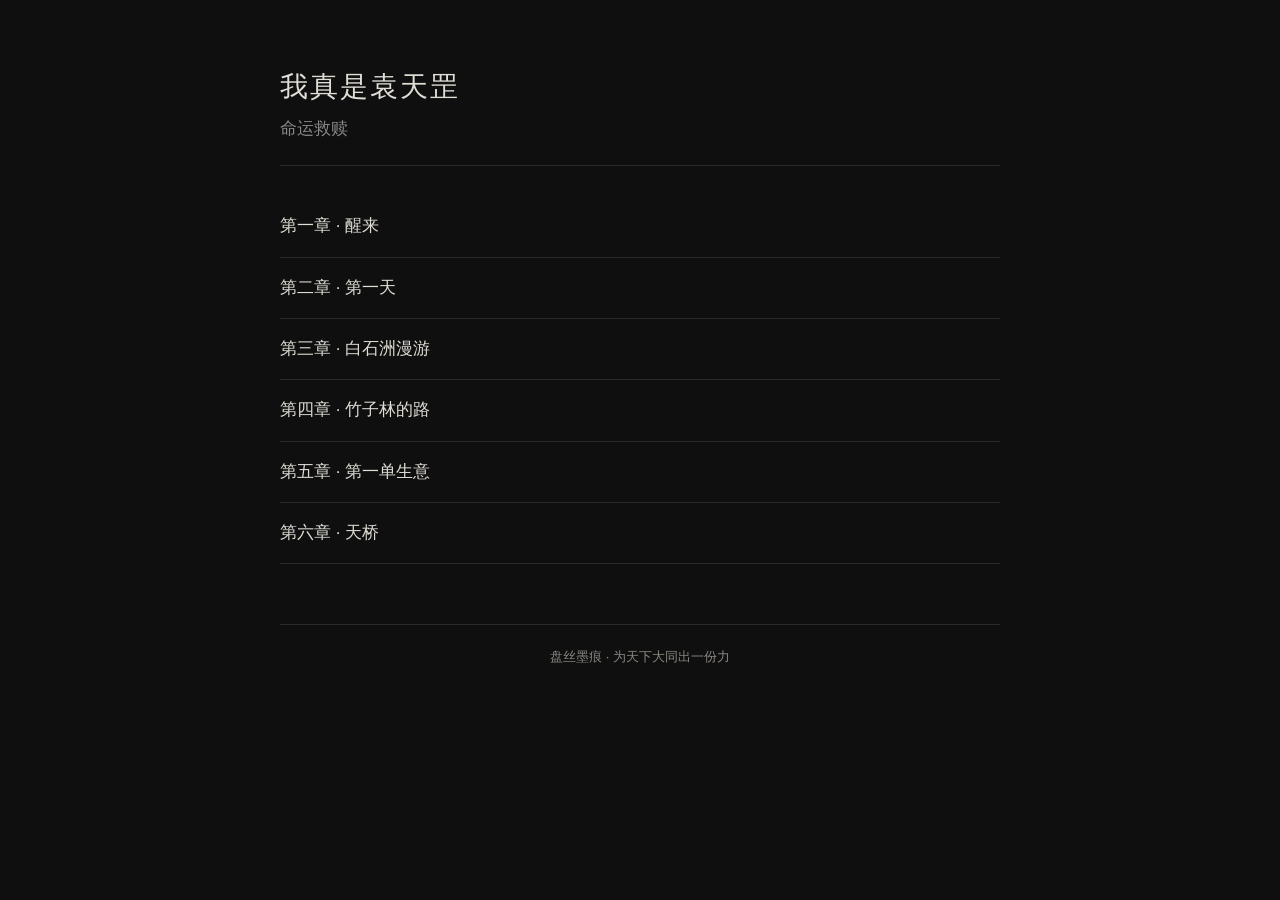
==== index.html @ 972b1960 "第06章-天桥：天桥摆摊、段师傅初登场、第四片记忆碎片" ====
<!DOCTYPE html><html lang=zh-CN><head><meta charset=UTF-8><title>我真是袁天罡</title><link rel=stylesheet href=css/style.css></head><body><div class=site-header><h1>我真是袁天罡</h1><p style=color:#888>命运救赎</p></div><ul class=chapter-list><li><a href=ch01.html>第一章 · 醒来</a></li><li><a href=ch02.html>第二章 · 第一天</a></li><li><a href=ch03.html>第三章 · 白石洲漫游</a></li><li><a href=ch04.html>第四章 · 竹子林的路</a></li>
<li><a href=ch05.html>第五章 · 第一单生意</a></li>
<li><a href=ch06.html>第六章 · 天桥</a></li></ul><div class=site-footer><p>盘丝墨痕 · 为天下大同出一份力</p></div></body></html>
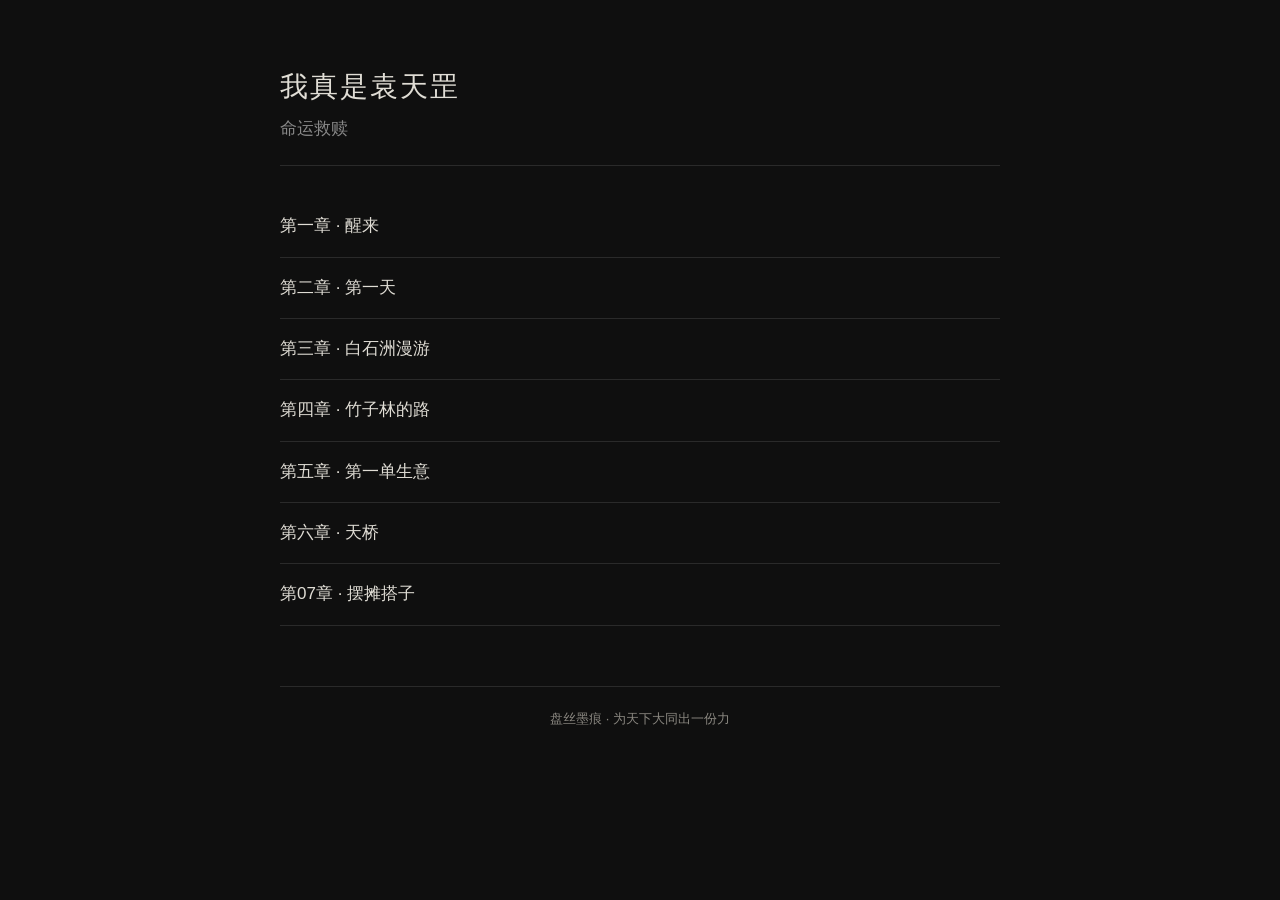
==== commit cbabd8d8: "Update index.html - add ch07" ====
--- a/index.html
+++ b/index.html
@@ -1,3 +1,4 @@
-<!DOCTYPE html><html lang=zh-CN><head><meta charset=UTF-8><title>我真是袁天罡</title><link rel=stylesheet href=css/style.css></head><body><div class=site-header><h1>我真是袁天罡</h1><p style=color:#888>命运救赎</p></div><ul class=chapter-list><li><a href=ch01.html>第一章 · 醒来</a></li><li><a href=ch02.html>第二章 · 第一天</a></li><li><a href=ch03.html>第三章 · 白石洲漫游</a></li><li><a href=ch04.html>第四章 · 竹子林的路</a></li>
+<!DOCTYPE html><!-- v2 --><html lang=zh-CN><head><meta charset=UTF-8><title>我真是袁天罡</title><link rel=stylesheet href=css/style.css></head><body><div class=site-header><h1>我真是袁天罡</h1><p style=color:#888>命运救赎</p></div><ul class=chapter-list><li><a href=ch01.html>第一章 · 醒来</a></li><li><a href=ch02.html>第二章 · 第一天</a></li><li><a href=ch03.html>第三章 · 白石洲漫游</a></li><li><a href=ch04.html>第四章 · 竹子林的路</a></li>
 <li><a href=ch05.html>第五章 · 第一单生意</a></li>
-<li><a href=ch06.html>第六章 · 天桥</a></li></ul><div class=site-footer><p>盘丝墨痕 · 为天下大同出一份力</p></div></body></html>+<li><a href=ch06.html>第六章 · 天桥</a></li>  <li><a href="ch07.html">第07章 · 摆摊搭子</a></li>
+    </ul><div class=site-footer><p>盘丝墨痕 · 为天下大同出一份力</p></div></body></html>
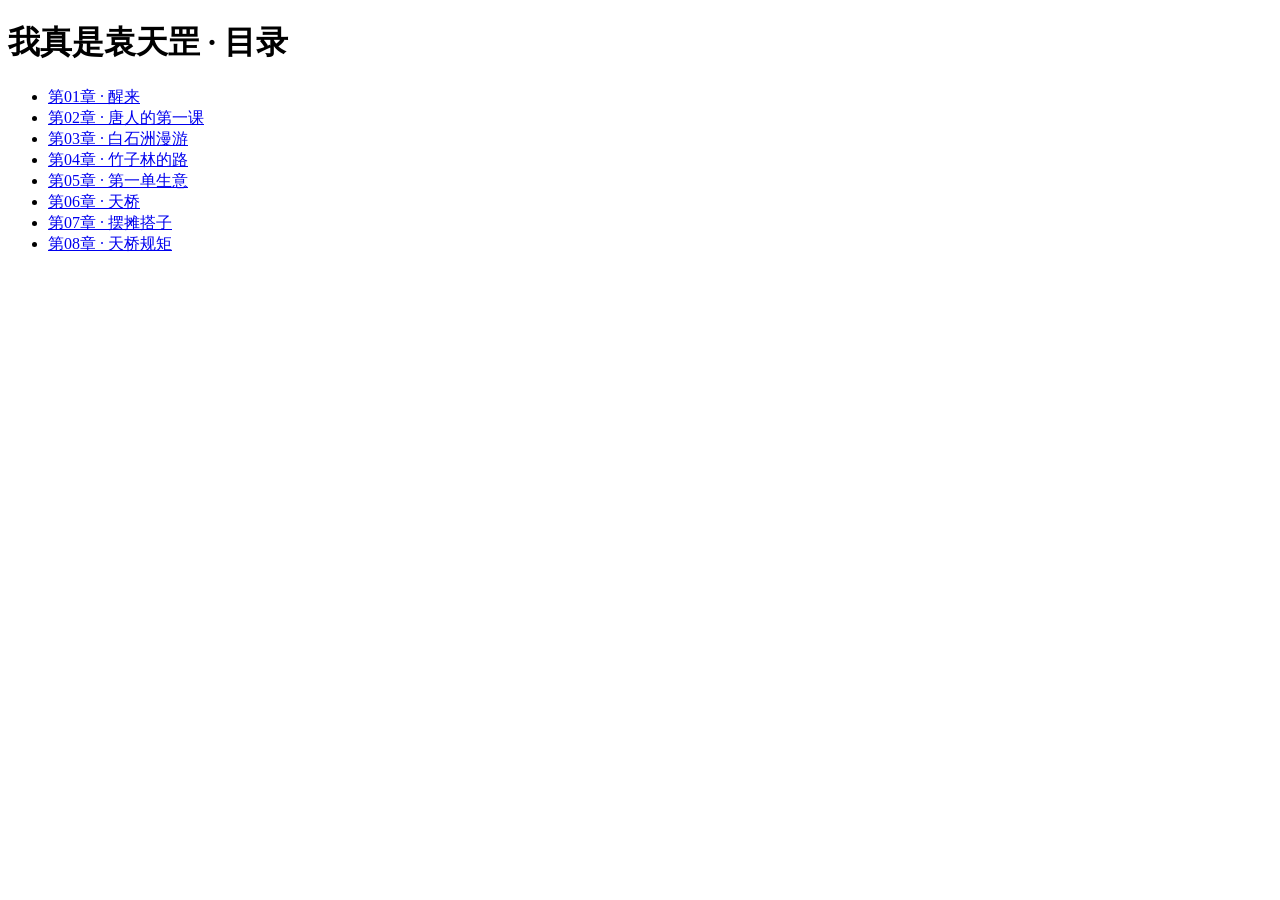
==== commit e3bae5a5: "Update index.html" ====
--- a/index.html
+++ b/index.html
@@ -1,4 +1,10 @@
-<!DOCTYPE html><!-- v2 --><html lang=zh-CN><head><meta charset=UTF-8><title>我真是袁天罡</title><link rel=stylesheet href=css/style.css></head><body><div class=site-header><h1>我真是袁天罡</h1><p style=color:#888>命运救赎</p></div><ul class=chapter-list><li><a href=ch01.html>第一章 · 醒来</a></li><li><a href=ch02.html>第二章 · 第一天</a></li><li><a href=ch03.html>第三章 · 白石洲漫游</a></li><li><a href=ch04.html>第四章 · 竹子林的路</a></li>
-<li><a href=ch05.html>第五章 · 第一单生意</a></li>
-<li><a href=ch06.html>第六章 · 天桥</a></li>  <li><a href="ch07.html">第07章 · 摆摊搭子</a></li>
-    </ul><div class=site-footer><p>盘丝墨痕 · 为天下大同出一份力</p></div></body></html>+<!DOCTYPE html><html lang="zh-CN"><head><meta charset="UTF-8"><meta name="viewport" content="width=device-width,initial-scale=1.0"><title>我真是袁天罡 · 目录</title></head><body><h1>我真是袁天罡 · 目录</h1><ul>
+<li><a href="ch01.html">第01章 · 醒来</a></li>
+<li><a href="ch02.html">第02章 · 唐人的第一课</a></li>
+<li><a href="ch03.html">第03章 · 白石洲漫游</a></li>
+<li><a href="ch04.html">第04章 · 竹子林的路</a></li>
+<li><a href="ch05.html">第05章 · 第一单生意</a></li>
+<li><a href="ch06.html">第06章 · 天桥</a></li>
+<li><a href="ch07.html">第07章 · 摆摊搭子</a></li>
+<li><a href="ch08.html">第08章 · 天桥规矩</a></li>
+</ul></body></html>
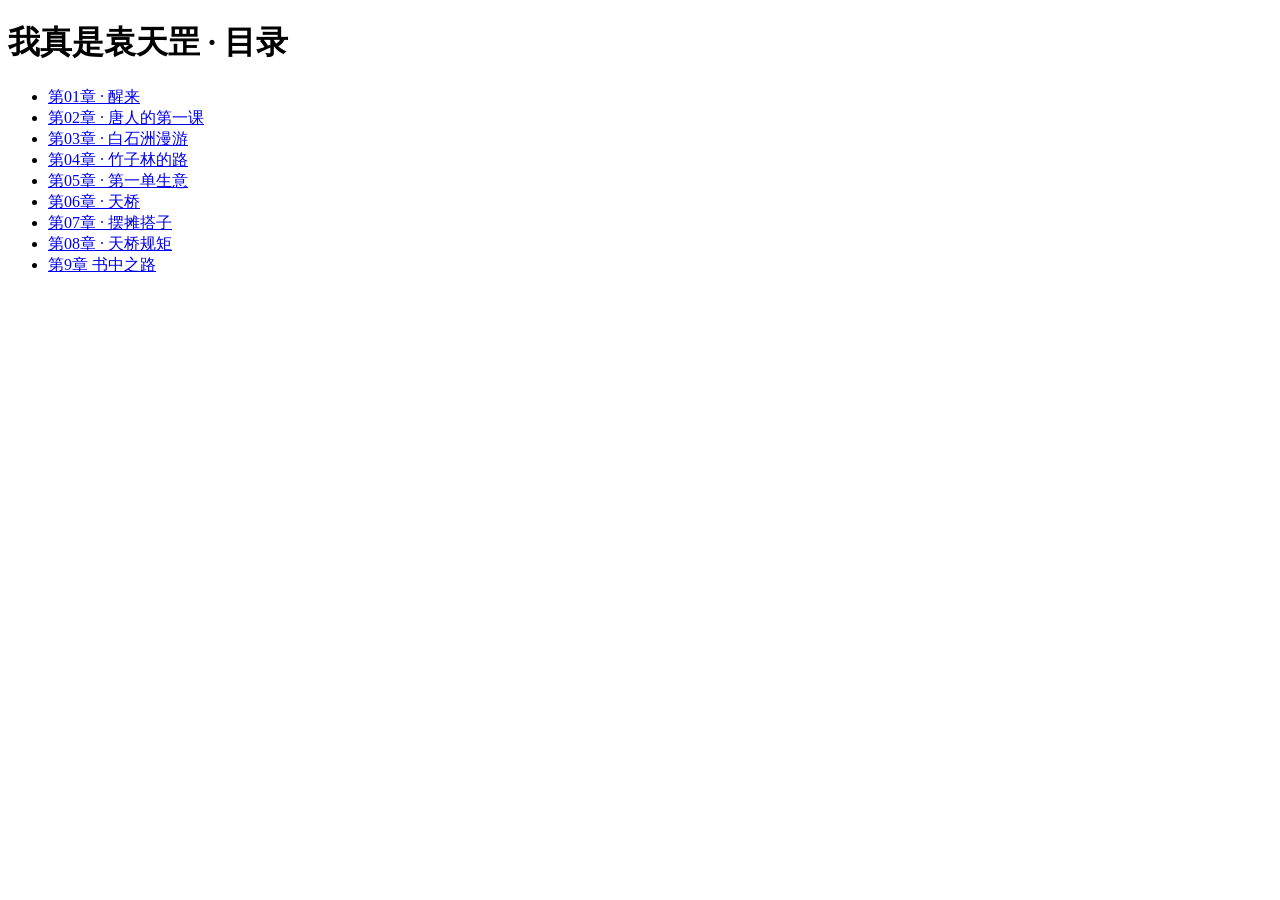
==== commit 41030142: "更新目录: 第9章 书中之路" ====
--- a/index.html
+++ b/index.html
@@ -7,4 +7,5 @@
 <li><a href="ch06.html">第06章 · 天桥</a></li>
 <li><a href="ch07.html">第07章 · 摆摊搭子</a></li>
 <li><a href="ch08.html">第08章 · 天桥规矩</a></li>
+<li><a href="ch09.html">第9章 书中之路</a></li>
 </ul></body></html>
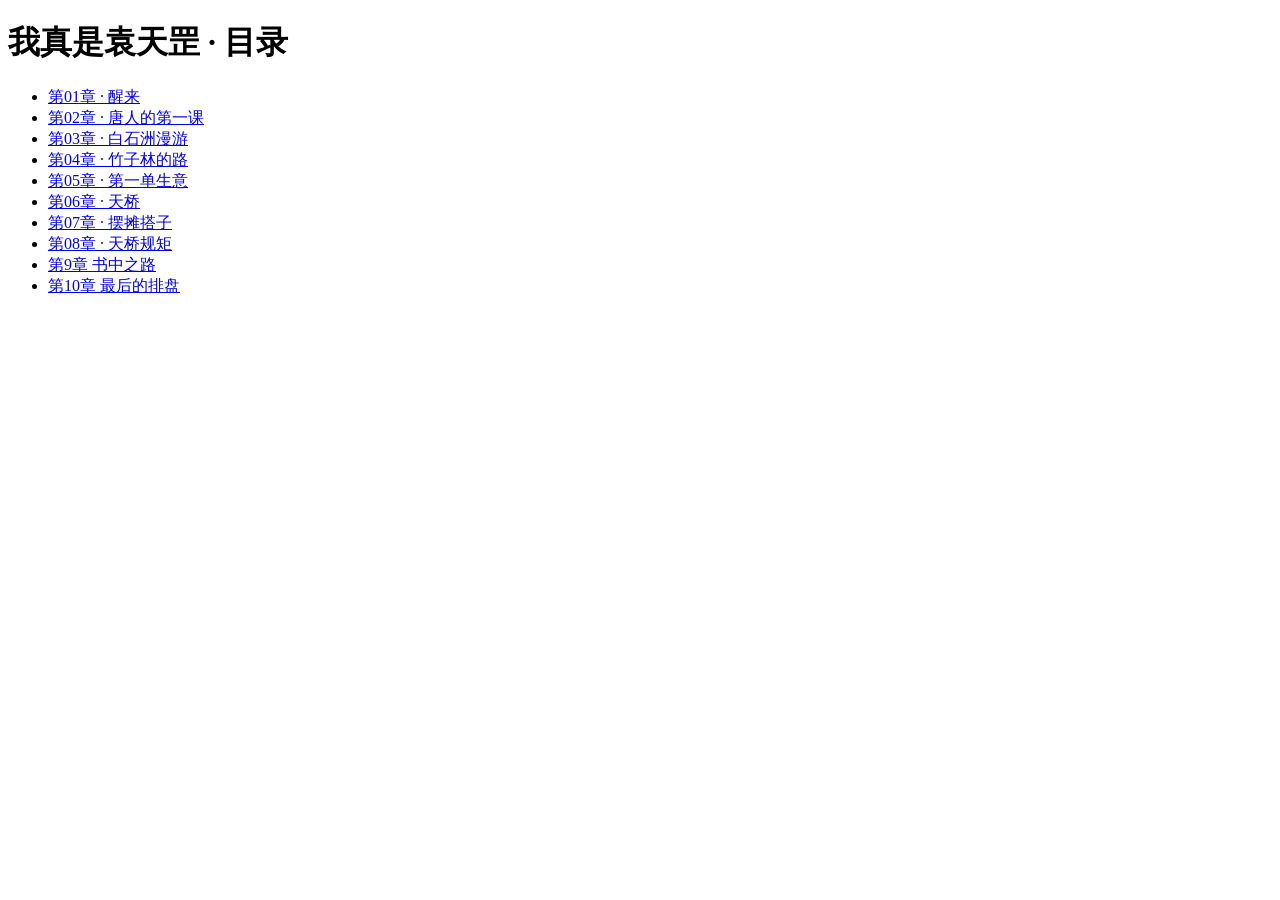
==== commit b3732ce3: "更新目录: 第10章 最后的排盘" ====
--- a/index.html
+++ b/index.html
@@ -8,4 +8,5 @@
 <li><a href="ch07.html">第07章 · 摆摊搭子</a></li>
 <li><a href="ch08.html">第08章 · 天桥规矩</a></li>
 <li><a href="ch09.html">第9章 书中之路</a></li>
+<li><a href="ch10.html">第10章 最后的排盘</a></li>
 </ul></body></html>
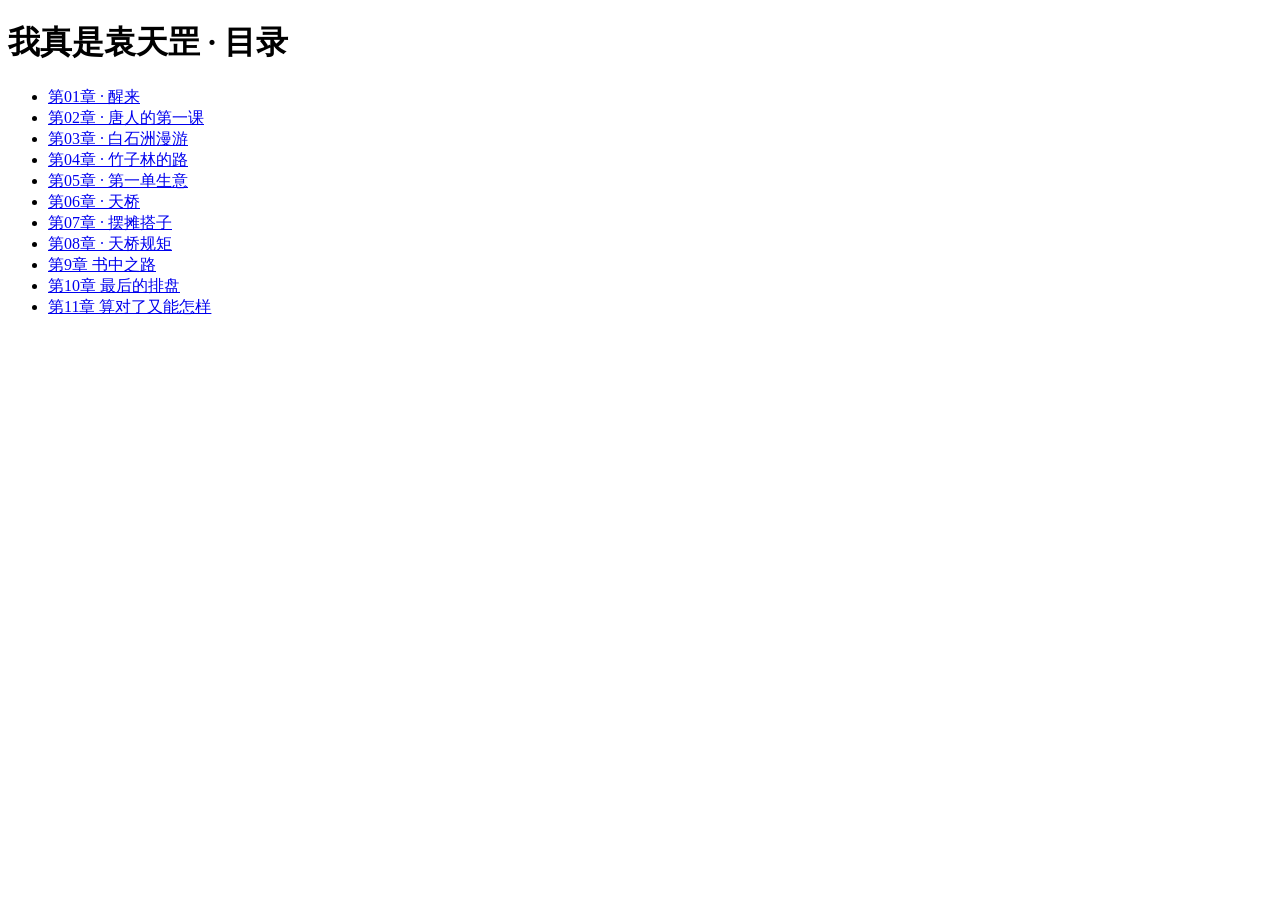
==== commit f9d28f28: "更新目录: 第11章 算对了又能怎样" ====
--- a/index.html
+++ b/index.html
@@ -9,4 +9,5 @@
 <li><a href="ch08.html">第08章 · 天桥规矩</a></li>
 <li><a href="ch09.html">第9章 书中之路</a></li>
 <li><a href="ch10.html">第10章 最后的排盘</a></li>
+<li><a href="ch11.html">第11章 算对了又能怎样</a></li>
 </ul></body></html>
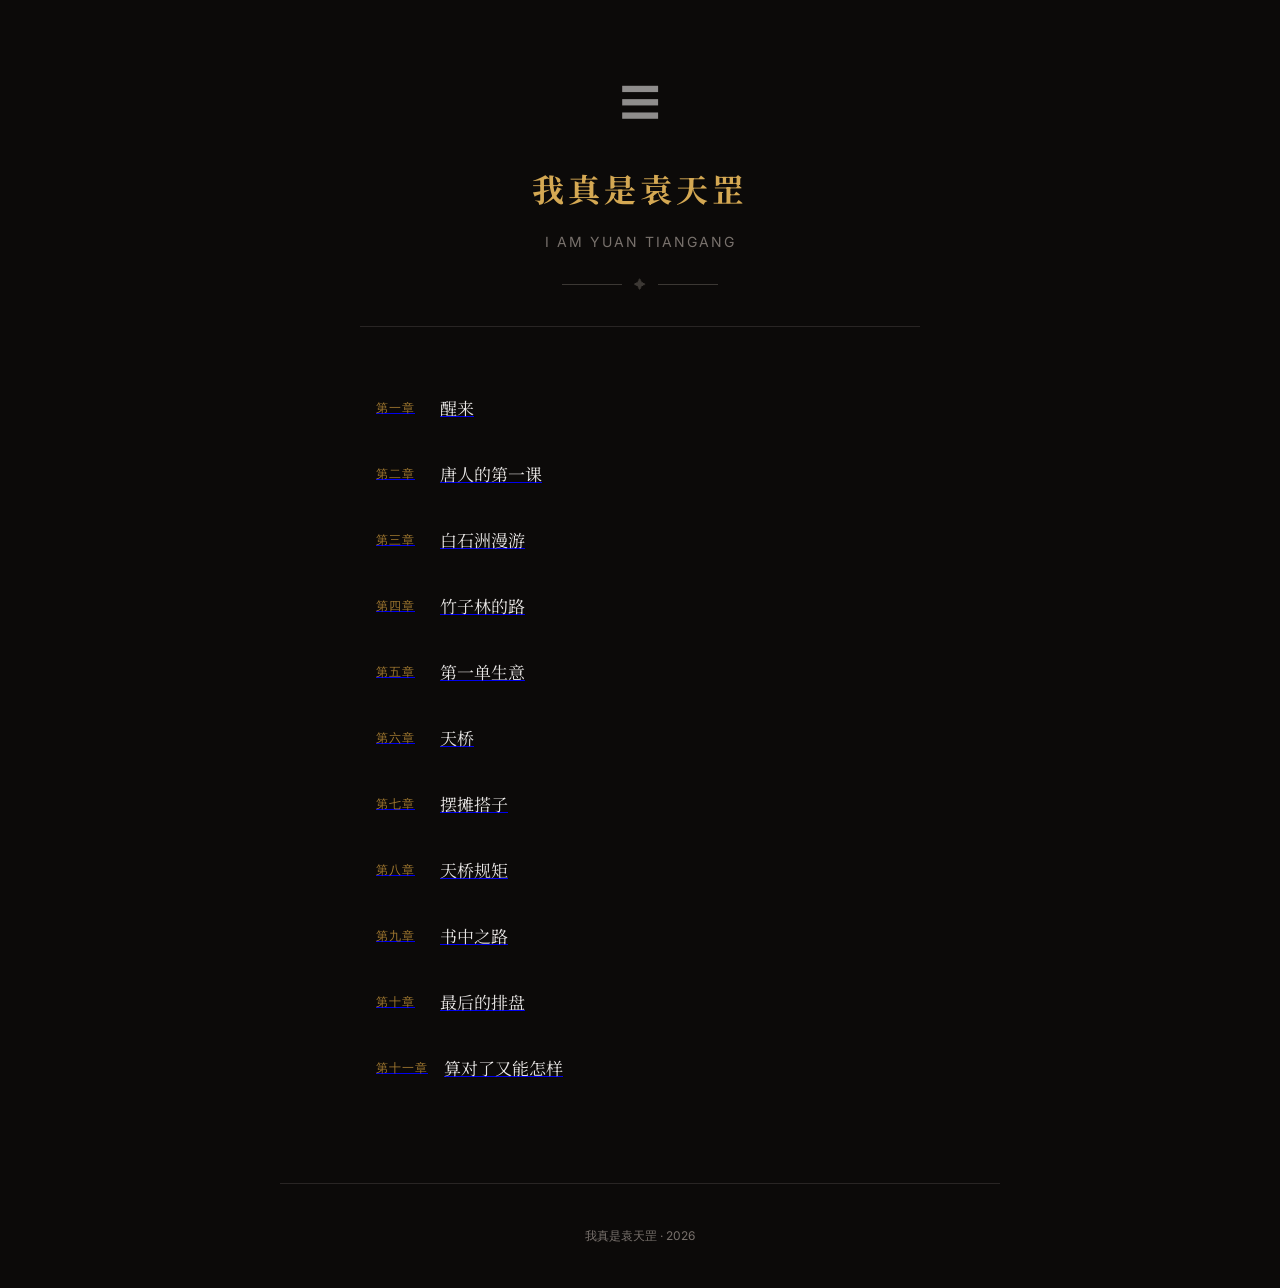
==== commit c53875a4: "v2 主题 redesign: 暗金古卷风格，目录页+章节页全新排版，阅读进度条，字号调节，TTS朗读" ====
--- a/index.html
+++ b/index.html
@@ -1,13 +1,81 @@
-<!DOCTYPE html><html lang="zh-CN"><head><meta charset="UTF-8"><meta name="viewport" content="width=device-width,initial-scale=1.0"><title>我真是袁天罡 · 目录</title></head><body><h1>我真是袁天罡 · 目录</h1><ul>
-<li><a href="ch01.html">第01章 · 醒来</a></li>
-<li><a href="ch02.html">第02章 · 唐人的第一课</a></li>
-<li><a href="ch03.html">第03章 · 白石洲漫游</a></li>
-<li><a href="ch04.html">第04章 · 竹子林的路</a></li>
-<li><a href="ch05.html">第05章 · 第一单生意</a></li>
-<li><a href="ch06.html">第06章 · 天桥</a></li>
-<li><a href="ch07.html">第07章 · 摆摊搭子</a></li>
-<li><a href="ch08.html">第08章 · 天桥规矩</a></li>
-<li><a href="ch09.html">第9章 书中之路</a></li>
-<li><a href="ch10.html">第10章 最后的排盘</a></li>
-<li><a href="ch11.html">第11章 算对了又能怎样</a></li>
-</ul></body></html>+<!DOCTYPE html>
+<html lang="zh-CN">
+<head>
+<meta charset="UTF-8">
+<meta name="viewport" content="width=device-width,initial-scale=1.0">
+<title>我真是袁天罡 · 目录</title>
+<link rel="stylesheet" href="css/style.css">
+</head>
+<body>
+
+<div class="toc-wrapper">
+  <div class="toc-header">
+    <div class="book-icon">☰</div>
+    <h1>我真是袁天罡</h1>
+    <div class="subtitle">I AM YUAN TIANGANG</div>
+    <div class="divider">✦</div>
+  </div>
+
+  <div class="chapter-list">
+    <a href="ch01.html" class="chapter-item">
+      <span class="ch-number">第一章</span>
+      <span class="ch-title">醒来</span>
+      <span class="ch-arrow">→</span>
+    </a>
+    <a href="ch02.html" class="chapter-item">
+      <span class="ch-number">第二章</span>
+      <span class="ch-title">唐人的第一课</span>
+      <span class="ch-arrow">→</span>
+    </a>
+    <a href="ch03.html" class="chapter-item">
+      <span class="ch-number">第三章</span>
+      <span class="ch-title">白石洲漫游</span>
+      <span class="ch-arrow">→</span>
+    </a>
+    <a href="ch04.html" class="chapter-item">
+      <span class="ch-number">第四章</span>
+      <span class="ch-title">竹子林的路</span>
+      <span class="ch-arrow">→</span>
+    </a>
+    <a href="ch05.html" class="chapter-item">
+      <span class="ch-number">第五章</span>
+      <span class="ch-title">第一单生意</span>
+      <span class="ch-arrow">→</span>
+    </a>
+    <a href="ch06.html" class="chapter-item">
+      <span class="ch-number">第六章</span>
+      <span class="ch-title">天桥</span>
+      <span class="ch-arrow">→</span>
+    </a>
+    <a href="ch07.html" class="chapter-item">
+      <span class="ch-number">第七章</span>
+      <span class="ch-title">摆摊搭子</span>
+      <span class="ch-arrow">→</span>
+    </a>
+    <a href="ch08.html" class="chapter-item">
+      <span class="ch-number">第八章</span>
+      <span class="ch-title">天桥规矩</span>
+      <span class="ch-arrow">→</span>
+    </a>
+    <a href="ch09.html" class="chapter-item">
+      <span class="ch-number">第九章</span>
+      <span class="ch-title">书中之路</span>
+      <span class="ch-arrow">→</span>
+    </a>
+    <a href="ch10.html" class="chapter-item">
+      <span class="ch-number">第十章</span>
+      <span class="ch-title">最后的排盘</span>
+      <span class="ch-arrow">→</span>
+    </a>
+    <a href="ch11.html" class="chapter-item">
+      <span class="ch-number">第十一章</span>
+      <span class="ch-title">算对了又能怎样</span>
+      <span class="ch-arrow">→</span>
+    </a>
+  </div>
+</div>
+
+<footer class="site-footer">我真是袁天罡 · 2026</footer>
+
+</body>
+</html>
--- a/css/style.css
+++ b/css/style.css
@@ -0,0 +1,518 @@
+/* ============================================
+   袁天罡 · 阅读主题 v2
+   暗金古卷 · Dark Academia 中国风
+   ============================================ */
+
+@import url('https://fonts.googleapis.com/css2?family=Noto+Serif+SC:wght@400;600;700&family=Inter:wght@300;400;500&display=swap');
+
+:root {
+  --bg-page: #0c0a09;
+  --bg-card: #141210;
+  --bg-elevated: #1c1917;
+  --bg-hover: #292524;
+  --text: #e7e5e4;
+  --text-dim: #a8a29e;
+  --text-muted: #78716c;
+  --gold: #d4a853;
+  --gold-light: #e4b95e;
+  --gold-dim: #a07830;
+  --border: #292524;
+  --border-light: #3c3834;
+  --font-serif: 'Noto Serif SC', 'Songti SC', 'STSong', serif;
+  --font-sans: 'Inter', 'PingFang SC', -apple-system, sans-serif;
+  --radius: 12px;
+  --radius-sm: 8px;
+}
+
+* { margin: 0; padding: 0; box-sizing: border-box; }
+
+html { scroll-behavior: smooth; }
+
+body {
+  font-family: var(--font-serif);
+  background: var(--bg-page);
+  color: var(--text);
+  line-height: 2;
+  font-size: 18px;
+  -webkit-font-smoothing: antialiased;
+}
+
+/* ─── 阅读进度条 ─────────────────────────── */
+
+#reading-progress {
+  position: fixed;
+  top: 0; left: 0;
+  width: 0;
+  height: 2px;
+  background: linear-gradient(90deg, var(--gold-dim), var(--gold), var(--gold-light));
+  z-index: 1000;
+  transition: width 0.1s;
+}
+
+/* ─── 顶部导航 ───────────────────────────── */
+
+.top-nav {
+  position: sticky;
+  top: 0;
+  z-index: 999;
+  background: rgba(12, 10, 9, 0.92);
+  backdrop-filter: blur(12px);
+  -webkit-backdrop-filter: blur(12px);
+  border-bottom: 1px solid var(--border);
+}
+
+.top-nav-inner {
+  max-width: 800px;
+  margin: 0 auto;
+  display: flex;
+  align-items: center;
+  justify-content: space-between;
+  padding: 10px 20px;
+  font-family: var(--font-sans);
+  font-size: 14px;
+}
+
+.top-nav a {
+  color: var(--text-dim);
+  text-decoration: none;
+  transition: color 0.2s;
+  display: flex;
+  align-items: center;
+  gap: 6px;
+}
+
+.top-nav a:hover { color: var(--gold); }
+
+.top-nav .nav-title {
+  color: var(--text);
+  font-weight: 500;
+}
+
+.reading-controls {
+  display: flex;
+  align-items: center;
+  gap: 8px;
+}
+
+.reading-controls button {
+  background: none;
+  border: 1px solid var(--border);
+  color: var(--text-dim);
+  width: 32px; height: 32px;
+  border-radius: 6px;
+  cursor: pointer;
+  font-size: 16px;
+  display: flex;
+  align-items: center;
+  justify-content: center;
+  transition: all 0.2s;
+}
+
+.reading-controls button:hover {
+  border-color: var(--gold);
+  color: var(--gold);
+  background: rgba(212, 168, 83, 0.08);
+}
+
+.reading-controls .font-size-label {
+  color: var(--text-muted);
+  font-size: 12px;
+  min-width: 36px;
+  text-align: center;
+}
+
+/* ─── 目录页 ─────────────────────────────── */
+
+.toc-wrapper {
+  max-width: 600px;
+  margin: 0 auto;
+  padding: 60px 20px 80px;
+}
+
+.toc-header {
+  text-align: center;
+  margin-bottom: 50px;
+  padding-bottom: 30px;
+  border-bottom: 1px solid var(--border);
+}
+
+.toc-header .book-icon {
+  font-size: 40px;
+  margin-bottom: 16px;
+  opacity: 0.6;
+}
+
+.toc-header h1 {
+  font-family: var(--font-serif);
+  font-size: 32px;
+  font-weight: 700;
+  letter-spacing: 4px;
+  color: var(--gold);
+  margin-bottom: 8px;
+}
+
+.toc-header .subtitle {
+  color: var(--text-muted);
+  font-size: 14px;
+  font-family: var(--font-sans);
+  letter-spacing: 2px;
+}
+
+.toc-header .divider {
+  display: flex;
+  align-items: center;
+  justify-content: center;
+  gap: 12px;
+  margin-top: 16px;
+  color: var(--border-light);
+  font-size: 12px;
+}
+
+.toc-header .divider::before,
+.toc-header .divider::after {
+  content: '';
+  display: block;
+  width: 60px;
+  height: 1px;
+  background: var(--border-light);
+}
+
+.chapter-item {
+  display: flex;
+  align-items: center;
+  gap: 16px;
+  padding: 14px 16px;
+  margin-bottom: 4px;
+  border-radius: var(--radius-sm);
+  transition: all 0.25s;
+  cursor: pointer;
+}
+
+.chapter-item:hover {
+  background: var(--bg-elevated);
+}
+
+.chapter-item .ch-number {
+  font-family: var(--font-sans);
+  font-size: 12px;
+  color: var(--gold-dim);
+  min-width: 48px;
+  font-weight: 500;
+  letter-spacing: 1px;
+}
+
+.chapter-item .ch-title {
+  flex: 1;
+  font-size: 17px;
+  color: var(--text);
+  text-decoration: none;
+  transition: color 0.2s;
+}
+
+.chapter-item:hover .ch-title { color: var(--gold); }
+
+.chapter-item .ch-arrow {
+  color: var(--text-muted);
+  font-size: 14px;
+  opacity: 0;
+  transition: all 0.25s;
+}
+
+.chapter-item:hover .ch-arrow {
+  opacity: 1;
+  transform: translateX(4px);
+  color: var(--gold);
+}
+
+/* ─── 正文页 ─────────────────────────────── */
+
+.chapter-wrapper {
+  max-width: 720px;
+  margin: 0 auto;
+  padding: 40px 24px 80px;
+}
+
+/* 音频播放器 */
+.audio-player {
+  background: var(--bg-elevated);
+  border: 1px solid var(--border);
+  border-radius: var(--radius);
+  padding: 16px 20px;
+  margin-bottom: 40px;
+  display: flex;
+  align-items: center;
+  gap: 14px;
+}
+
+.audio-player .audio-icon {
+  width: 40px; height: 40px;
+  border-radius: 50%;
+  background: linear-gradient(135deg, var(--gold-dim), var(--gold));
+  display: flex;
+  align-items: center;
+  justify-content: center;
+  font-size: 18px;
+  flex-shrink: 0;
+}
+
+.audio-player .audio-info {
+  flex: 1;
+  min-width: 0;
+}
+
+.audio-player .audio-label {
+  font-family: var(--font-sans);
+  font-size: 12px;
+  color: var(--text-muted);
+  margin-bottom: 4px;
+}
+
+.audio-player audio {
+  width: 100%;
+  height: 36px;
+}
+
+.audio-player audio::-webkit-media-controls-panel {
+  background: var(--bg-elevated);
+}
+
+/* 章节标题 */
+.chapter-title {
+  text-align: center;
+  margin-bottom: 40px;
+  padding-bottom: 30px;
+  border-bottom: 1px solid var(--border);
+}
+
+.chapter-title .ch-label {
+  font-family: var(--font-sans);
+  font-size: 12px;
+  color: var(--gold-dim);
+  letter-spacing: 3px;
+  text-transform: uppercase;
+  margin-bottom: 8px;
+}
+
+.chapter-title h1 {
+  font-size: 28px;
+  font-weight: 700;
+  letter-spacing: 2px;
+  color: var(--gold);
+  line-height: 1.4;
+}
+
+/* 正文段落 */
+.chapter-content p {
+  margin: 1.6em 0;
+  text-indent: 2em;
+  text-align: justify;
+}
+
+.chapter-content p:first-of-type::first-letter {
+  font-size: 3.2em;
+  font-weight: 700;
+  float: left;
+  line-height: 1;
+  margin-right: 8px;
+  margin-top: 4px;
+  color: var(--gold);
+  font-family: var(--font-serif);
+}
+
+.chapter-content p:first-of-type::after {
+  content: '';
+  display: table;
+  clear: both;
+}
+
+.chapter-content strong {
+  color: var(--gold-light);
+  font-weight: 600;
+}
+
+.chapter-content em {
+  color: var(--text-dim);
+  font-style: normal;
+}
+
+.chapter-content hr {
+  border: none;
+  height: 1px;
+  background: linear-gradient(
+    90deg,
+    transparent,
+    var(--border-light) 20%,
+    var(--border-light) 80%,
+    transparent
+  );
+  margin: 2.5em 0;
+}
+
+/* 章节结束标记 */
+.chapter-end {
+  text-align: center;
+  margin-top: 50px;
+  padding-top: 30px;
+  color: var(--text-muted);
+  font-family: var(--font-sans);
+  font-size: 13px;
+  letter-spacing: 2px;
+  border-top: 1px solid var(--border);
+}
+
+.chapter-end .end-ornament {
+  display: block;
+  margin-bottom: 8px;
+  color: var(--gold-dim);
+  font-size: 20px;
+  letter-spacing: 8px;
+}
+
+/* 信息框 */
+.info-box {
+  background: var(--bg-elevated);
+  border-left: 3px solid var(--gold);
+  padding: 16px 20px;
+  margin: 1.8em 0;
+  border-radius: 0 var(--radius-sm) var(--radius-sm) 0;
+  font-family: var(--font-sans);
+  font-size: 15px;
+  line-height: 1.8;
+  color: var(--text-dim);
+}
+
+.info-box strong {
+  color: var(--text);
+  font-weight: 500;
+}
+
+/* 上下章导航 */
+.chapter-nav {
+  display: flex;
+  justify-content: space-between;
+  align-items: center;
+  margin-top: 50px;
+  padding-top: 24px;
+  border-top: 1px solid var(--border);
+  font-family: var(--font-sans);
+}
+
+.chapter-nav a {
+  color: var(--text-dim);
+  text-decoration: none;
+  font-size: 14px;
+  display: flex;
+  align-items: center;
+  gap: 6px;
+  transition: color 0.2s;
+  padding: 8px 12px;
+  border-radius: var(--radius-sm);
+}
+
+.chapter-nav a:hover {
+  color: var(--gold);
+  background: var(--bg-hover);
+}
+
+.chapter-nav .nav-center a {
+  color: var(--text-muted);
+  font-size: 13px;
+}
+
+.chapter-nav .nav-center a:hover {
+  color: var(--gold);
+}
+
+/* ─── 页脚 ─────────────────────────────── */
+
+.site-footer {
+  text-align: center;
+  padding: 40px 20px;
+  font-family: var(--font-sans);
+  font-size: 12px;
+  color: var(--text-muted);
+  border-top: 1px solid var(--border);
+  max-width: 720px;
+  margin: 0 auto;
+}
+
+/* ─── TTS 朗读栏 ────────────────────────── */
+
+#tts-bar {
+  position: fixed;
+  bottom: 0;
+  left: 0;
+  right: 0;
+  z-index: 999;
+  background: rgba(20, 18, 16, 0.95);
+  backdrop-filter: blur(12px);
+  -webkit-backdrop-filter: blur(12px);
+  border-top: 1px solid var(--border);
+  padding: 10px 20px;
+  display: none;
+  font-family: var(--font-sans);
+}
+
+.tts-inner {
+  max-width: 720px;
+  margin: 0 auto;
+  display: flex;
+  align-items: center;
+  justify-content: center;
+  gap: 10px;
+  flex-wrap: wrap;
+}
+
+#tts-bar button {
+  padding: 8px 20px;
+  border: none;
+  border-radius: 6px;
+  cursor: pointer;
+  font-size: 14px;
+  font-family: var(--font-sans);
+  transition: all 0.2s;
+}
+
+#tts-play {
+  background: var(--gold);
+  color: #0c0a09;
+}
+#tts-play:hover { background: var(--gold-light); }
+
+#tts-pause {
+  background: #a07830;
+  color: white;
+}
+
+#tts-stop {
+  background: #5c3a3a;
+  color: white;
+}
+
+#tts-rate {
+  padding: 6px 10px;
+  border: 1px solid var(--border);
+  border-radius: 6px;
+  background: var(--bg-elevated);
+  color: var(--text-dim);
+  font-size: 13px;
+  cursor: pointer;
+  font-family: var(--font-sans);
+}
+
+/* ─── 响应式 ─────────────────────────────── */
+
+@media (max-width: 600px) {
+  body { font-size: 16px; line-height: 1.9; }
+  .chapter-wrapper { padding: 20px 16px 60px; }
+  .toc-wrapper { padding: 30px 16px 60px; }
+  .toc-header h1 { font-size: 24px; }
+  .chapter-title h1 { font-size: 22px; }
+  .chapter-content p:first-of-type::first-letter {
+    font-size: 2.6em;
+  }
+  .top-nav-inner { padding: 8px 12px; }
+  .top-nav .nav-title { font-size: 13px; }
+  .chapter-item { padding: 12px 12px; }
+  .chapter-item .ch-title { font-size: 15px; }
+}
